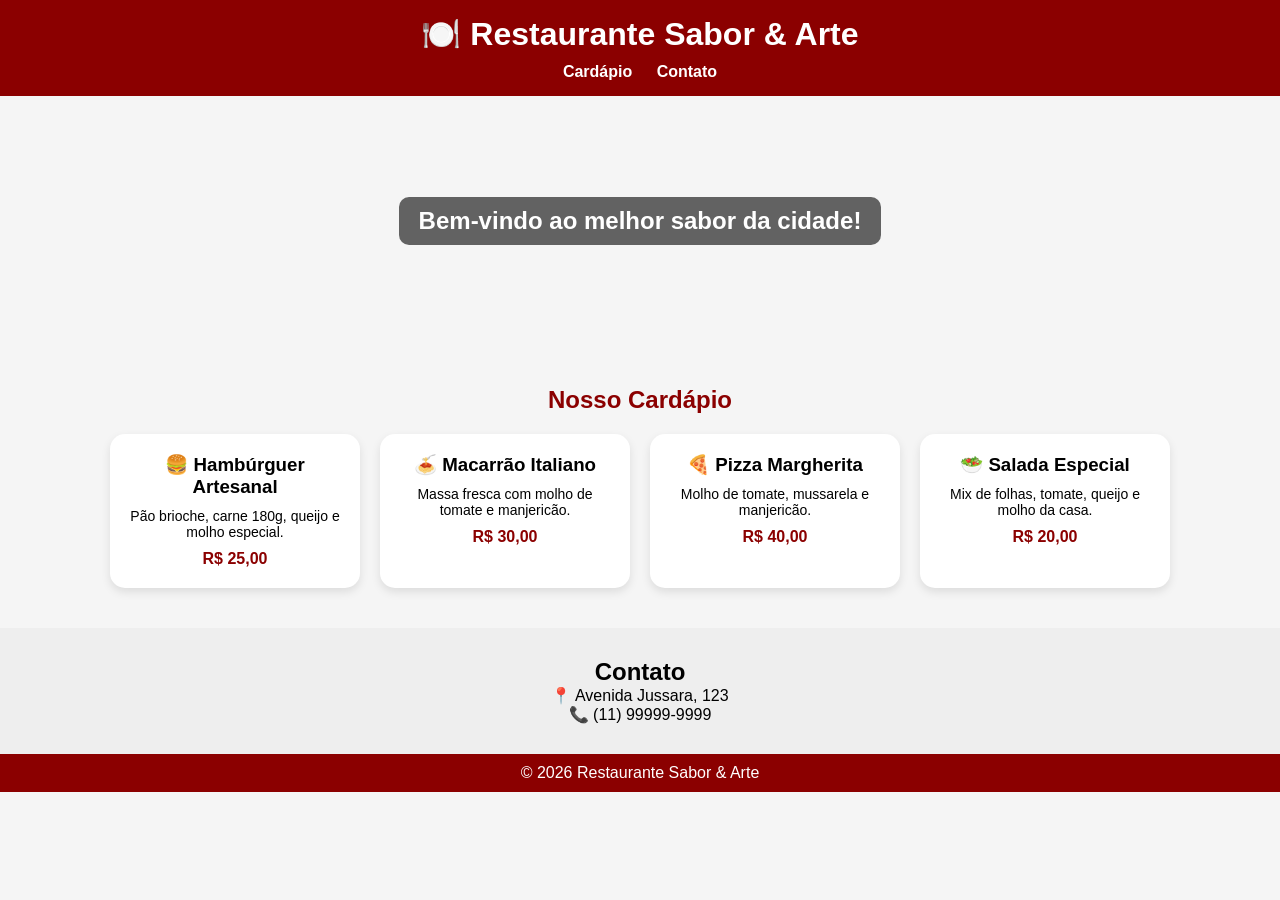
==== index.html @ d303104b "feito" ====
<!DOCTYPE html>
<html lang="pt-BR">
<head>
  <meta charset="UTF-8">
  <title>Restaurante Sabor & Arte</title>
  <link rel="stylesheet" href="style.css">
</head>
<body>

  <header>
    <h1>🍽️ Restaurante Sabor & Arte</h1>
    <nav>
      <a href="#menu">Cardápio</a>
      <a href="#contato">Contato</a>
    </nav>
  </header>

  <section class="banner">
    <h2>Bem-vindo ao melhor sabor da cidade!</h2>
  </section>

  <section id="menu" class="menu">
    <h2>Nosso Cardápio</h2>

    <div class="cards">

      <div class="card">
        <h3>🍔 Hambúrguer Artesanal</h3>
        <p>Pão brioche, carne 180g, queijo e molho especial.</p>
        <span>R$ 25,00</span>
      </div>

      <div class="card">
        <h3>🍝 Macarrão Italiano</h3>
        <p>Massa fresca com molho de tomate e manjericão.</p>
        <span>R$ 30,00</span>
      </div>

      <div class="card">
        <h3>🍕 Pizza Margherita</h3>
        <p>Molho de tomate, mussarela e manjericão.</p>
        <span>R$ 40,00</span>
      </div>

      <div class="card">
        <h3>🥗 Salada Especial</h3>
        <p>Mix de folhas, tomate, queijo e molho da casa.</p>
        <span>R$ 20,00</span>
      </div>

    </div>
  </section>

  <section id="contato" class="contato">
    <h2>Contato</h2>
    <p>📍 Avenida Jussara, 123</p>
    <p>📞 (11) 99999-9999</p>
  </section>

  <footer>
    <p>© 2026 Restaurante Sabor & Arte</p>
  </footer>

</body>
</html>
---- style.css ----
* {
    margin: 0;
    padding: 0;
    box-sizing: border-box;
    font-family: Arial, sans-serif;
  }
  
  body {
    background-color: #f5f5f5;
  }
  
  /* HEADER */
  header {
    background-color: #8B0000;
    color: white;
    padding: 15px;
    text-align: center;
  }
  
  header nav {
    margin-top: 10px;
  }
  
  header nav a {
    color: white;
    margin: 0 10px;
    text-decoration: none;
    font-weight: bold;
  }
  
  header nav a:hover {
    text-decoration: underline;
  }
  
  /* BANNER */
  .banner {
    background: url('https://images.unsplash.com/photo-1555992336-03a23c7b20ee');
    background-size: cover;
    background-position: center;
    height: 250px;
    display: flex;
    align-items: center;
    justify-content: center;
    color: white;
  }
  
  .banner h2 {
    background-color: rgba(0,0,0,0.6);
    padding: 10px 20px;
    border-radius: 10px;
  }
  
  /* MENU */
  .menu {
    padding: 40px 20px;
    text-align: center;
  }
  
  .menu h2 {
    margin-bottom: 20px;
    color: #8B0000;
  }
  
  .cards {
    display: flex;
    flex-wrap: wrap;
    justify-content: center;
    gap: 20px;
  }
  
  .card {
    background: white;
    padding: 20px;
    width: 250px;
    border-radius: 15px;
    box-shadow: 0 4px 10px rgba(0,0,0,0.1);
    transition: transform 0.3s;
  }
  
  .card:hover {
    transform: scale(1.05);
  }
  
  .card h3 {
    margin-bottom: 10px;
  }
  
  .card p {
    font-size: 14px;
    margin-bottom: 10px;
  }
  
  .card span {
    font-weight: bold;
    color: #8B0000;
  }
  
  /* CONTATO */
  .contato {
    background: #eee;
    padding: 30px;
    text-align: center;
  }
  
  /* FOOTER */
  footer {
    background: #8B0000;
    color: white;
    text-align: center;
    padding: 10px;
  }
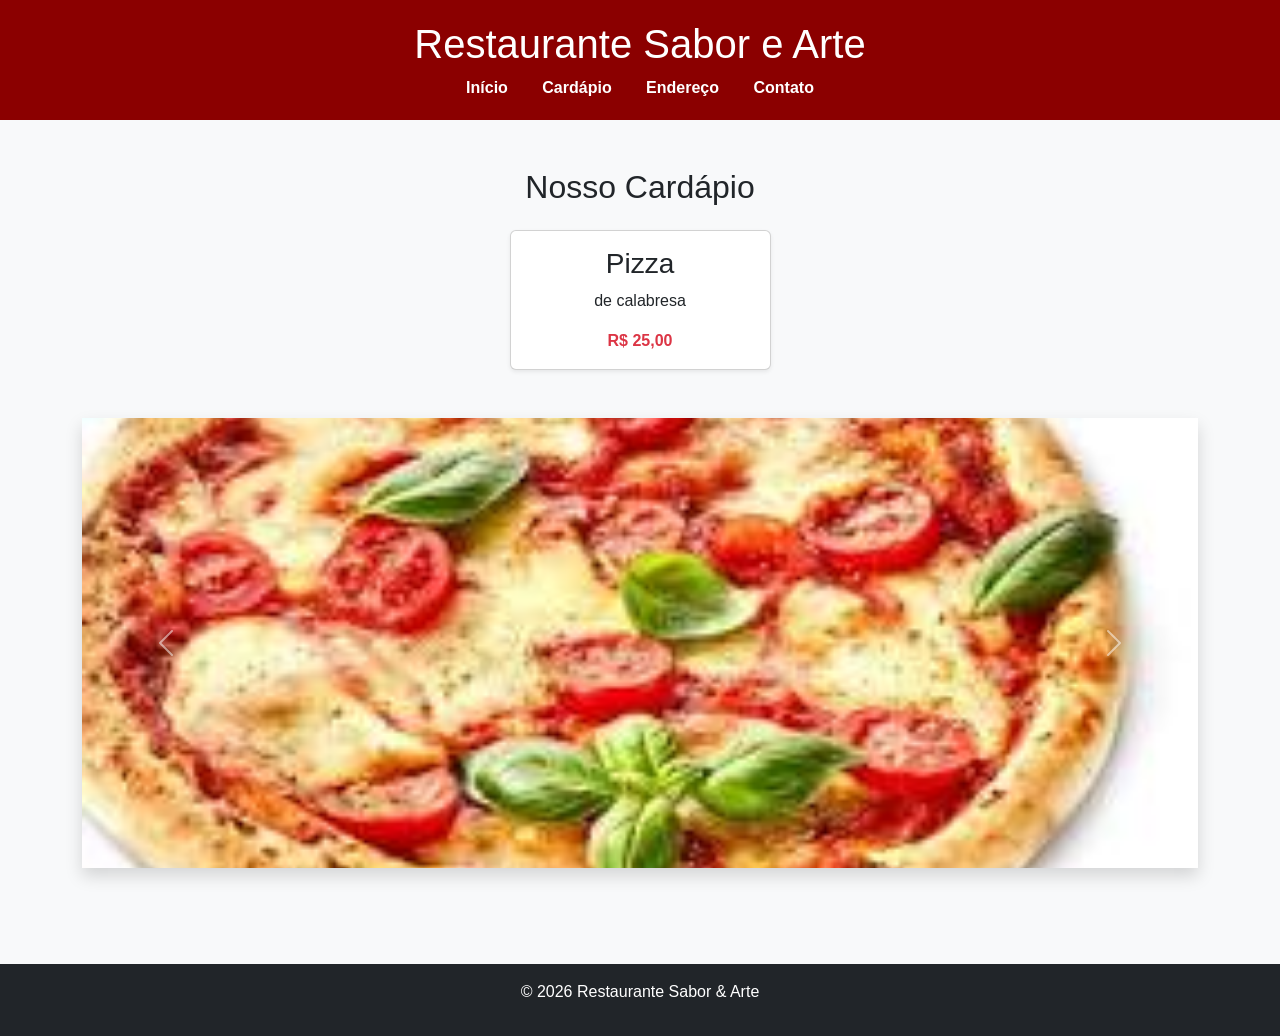
==== commit fba9444c: "feito" ====
--- a/index.html
+++ b/index.html
@@ -1,65 +1,62 @@
 <!DOCTYPE html>
 <html lang="pt-BR">
 <head>
-  <meta charset="UTF-8">
-  <title>Restaurante Sabor & Arte</title>
-  <link rel="stylesheet" href="style.css">
+    <meta charset="UTF-8">
+    <meta name="viewport" content="width=device-width, initial-scale=1.0">
+    <title>Restaurante Sabor & Arte</title>
+    <link href="https://cdn.jsdelivr.net/npm/bootstrap@5.3.0/dist/css/bootstrap.min.css" rel="stylesheet">
+    <link rel="stylesheet" href="style.css">
 </head>
 <body>
+  <header>
+<h1>Restaurante Sabor e Arte</h1>
+  <nav>
+    <a href="index.html">Início</a>
+    <a href="cardapio.html">Cardápio</a>
+    <a href="endereco.html">Endereço</a>
+    <a href="contato.html">Contato</a>
+</nav>
+</header>
+    <main class="container py-5">
+        <h2 class="text-center mb-4">Nosso Cardápio</h2>
+        
+        <div class="row row-cols-1 row-cols-md-4 g-4 justify-content-center">
+            <div class="col">
+                <div class="card h-100 text-center shadow-sm">
+                    <div class="card-body">
+                        <h3>Pizza</h3>
+                        <p>de calabresa</p>
+                        <span class="fw-bold text-danger">R$ 25,00</span>
+                    </div>
+                </div>
+            </div>
+            </div>
 
-  <header>
-    <h1>🍽️ Restaurante Sabor & Arte</h1>
-    <nav>
-      <a href="#menu">Cardápio</a>
-      <a href="#contato">Contato</a>
-    </nav>
-  </header>
+        <div id="carouselExampleInterval" class="carousel slide mt-5 shadow" data-bs-ride="carousel">
+            <div class="carousel-inner">
+                <div class="carousel-item active" data-bs-interval="3000">
+                    <img src="img/images.jpg" class="d-block w-100" alt="Pizza">
+                </div>
+                <div class="carousel-item" data-bs-interval="3000">
+                    <img src="img/istockphoto-1581084025-1024x1024.jpg" class="d-block w-100" alt="Macarrão">
+                </div>
+                <div class="carousel-item">
+                    <img src="img/salada.jpg" class="d-block w-100" alt="Salada">
+                </div>
+            </div>
+            <button class="carousel-control-prev" type="button" data-bs-target="#carouselExampleInterval" data-bs-slide="prev">
+                <span class="carousel-control-prev-icon"></span>
+            </button>
+            <button class="carousel-control-next" type="button" data-bs-target="#carouselExampleInterval" data-bs-slide="next">
+                <span class="carousel-control-next-icon"></span>
+            </button>
+        </div>
+    </main>
 
-  <section class="banner">
-    <h2>Bem-vindo ao melhor sabor da cidade!</h2>
-  </section>
+    <footer class="bg-dark text-white text-center py-3 mt-5">
+        <p>&copy; 2026 Restaurante Sabor & Arte</p>
+    </footer>
 
-  <section id="menu" class="menu">
-    <h2>Nosso Cardápio</h2>
-
-    <div class="cards">
-
-      <div class="card">
-        <h3>🍔 Hambúrguer Artesanal</h3>
-        <p>Pão brioche, carne 180g, queijo e molho especial.</p>
-        <span>R$ 25,00</span>
-      </div>
-
-      <div class="card">
-        <h3>🍝 Macarrão Italiano</h3>
-        <p>Massa fresca com molho de tomate e manjericão.</p>
-        <span>R$ 30,00</span>
-      </div>
-
-      <div class="card">
-        <h3>🍕 Pizza Margherita</h3>
-        <p>Molho de tomate, mussarela e manjericão.</p>
-        <span>R$ 40,00</span>
-      </div>
-
-      <div class="card">
-        <h3>🥗 Salada Especial</h3>
-        <p>Mix de folhas, tomate, queijo e molho da casa.</p>
-        <span>R$ 20,00</span>
-      </div>
-
-    </div>
-  </section>
-
-  <section id="contato" class="contato">
-    <h2>Contato</h2>
-    <p>📍 Avenida Jussara, 123</p>
-    <p>📞 (11) 99999-9999</p>
-  </section>
-
-  <footer>
-    <p>© 2026 Restaurante Sabor & Arte</p>
-  </footer>
-
+    <script src="https://cdn.jsdelivr.net/npm/bootstrap@5.3.0/dist/js/bootstrap.bundle.min.js"></script>
 </body>
 </html>
--- a/style.css
+++ b/style.css
@@ -1,111 +1,75 @@
+/* Reset básico */
 * {
-    margin: 0;
-    padding: 0;
-    box-sizing: border-box;
-    font-family: Arial, sans-serif;
-  }
-  
-  body {
-    background-color: #f5f5f5;
-  }
-  
-  /* HEADER */
-  header {
-    background-color: #8B0000;
-    color: white;
-    padding: 15px;
-    text-align: center;
-  }
-  
-  header nav {
-    margin-top: 10px;
-  }
-  
-  header nav a {
-    color: white;
-    margin: 0 10px;
-    text-decoration: none;
-    font-weight: bold;
-  }
-  
-  header nav a:hover {
-    text-decoration: underline;
-  }
-  
-  /* BANNER */
-  .banner {
-    background: url('https://images.unsplash.com/photo-1555992336-03a23c7b20ee');
-    background-size: cover;
-    background-position: center;
-    height: 250px;
-    display: flex;
-    align-items: center;
-    justify-content: center;
-    color: white;
-  }
-  
-  .banner h2 {
-    background-color: rgba(0,0,0,0.6);
-    padding: 10px 20px;
-    border-radius: 10px;
-  }
-  
-  /* MENU */
-  .menu {
-    padding: 40px 20px;
-    text-align: center;
-  }
-  
-  .menu h2 {
-    margin-bottom: 20px;
-    color: #8B0000;
-  }
-  
-  .cards {
-    display: flex;
-    flex-wrap: wrap;
-    justify-content: center;
-    gap: 20px;
-  }
-  
-  .card {
-    background: white;
-    padding: 20px;
-    width: 250px;
-    border-radius: 15px;
-    box-shadow: 0 4px 10px rgba(0,0,0,0.1);
-    transition: transform 0.3s;
-  }
-  
-  .card:hover {
-    transform: scale(1.05);
-  }
-  
-  .card h3 {
-    margin-bottom: 10px;
-  }
-  
-  .card p {
-    font-size: 14px;
-    margin-bottom: 10px;
-  }
-  
-  .card span {
-    font-weight: bold;
-    color: #8B0000;
-  }
-  
-  /* CONTATO */
-  .contato {
-    background: #eee;
-    padding: 30px;
-    text-align: center;
-  }
-  
-  /* FOOTER */
-  footer {
-    background: #8B0000;
-    color: white;
-    text-align: center;
-    padding: 10px;
-  }+  margin: 0;
+  padding: 0;
+  box-sizing: border-box;
+}
+
+body {
+  background-color: #f8f9fa;
+  font-family: Arial, sans-serif;
+}
+
+/* Header e Navegação */
+header {
+  background-color: #8B0000; /* Vermelho escuro */
+  color: white;
+  padding: 20px 0;
+  text-align: center;
+}
+
+nav a {
+  color: white;
+  text-decoration: none;
+  margin: 0 15px;
+  font-weight: bold;
+}
+
+nav a:hover {
+  text-decoration: underline;
+}
+
+/* Carrossel - Ajuste de Imagem */
+.carousel-item img {
+  height: 450px;
+  object-fit: cover; /* Não deixa a imagem esticar */
+}
+
+/* Cards do Cardápio */
+.cards-container {
+  display: flex;
+  justify-content: center;
+  gap: 20px;
+  flex-wrap: wrap;
+  padding: 40px 20px;
+}
+
+.card-prato {
+  background: white;
+  border-radius: 10px;
+  padding: 20px;
+  width: 250px;
+  text-align: center;
+  box-shadow: 0 4px 8px rgba(0,0,0,0.1);
+  transition: transform 0.3s;
+}
+
+.card-prato:hover {
+  transform: translateY(-5px);
+}
+
+.preco {
+  color: #d9534f;
+  font-weight: bold;
+  display: block;
+  margin-top: 10px;
+}
+
+/* Rodapé */
+footer {
+  background-color: #333;
+  color: white;
+  text-align: center;
+  padding: 15px;
+  margin-top: 40px;
+}
